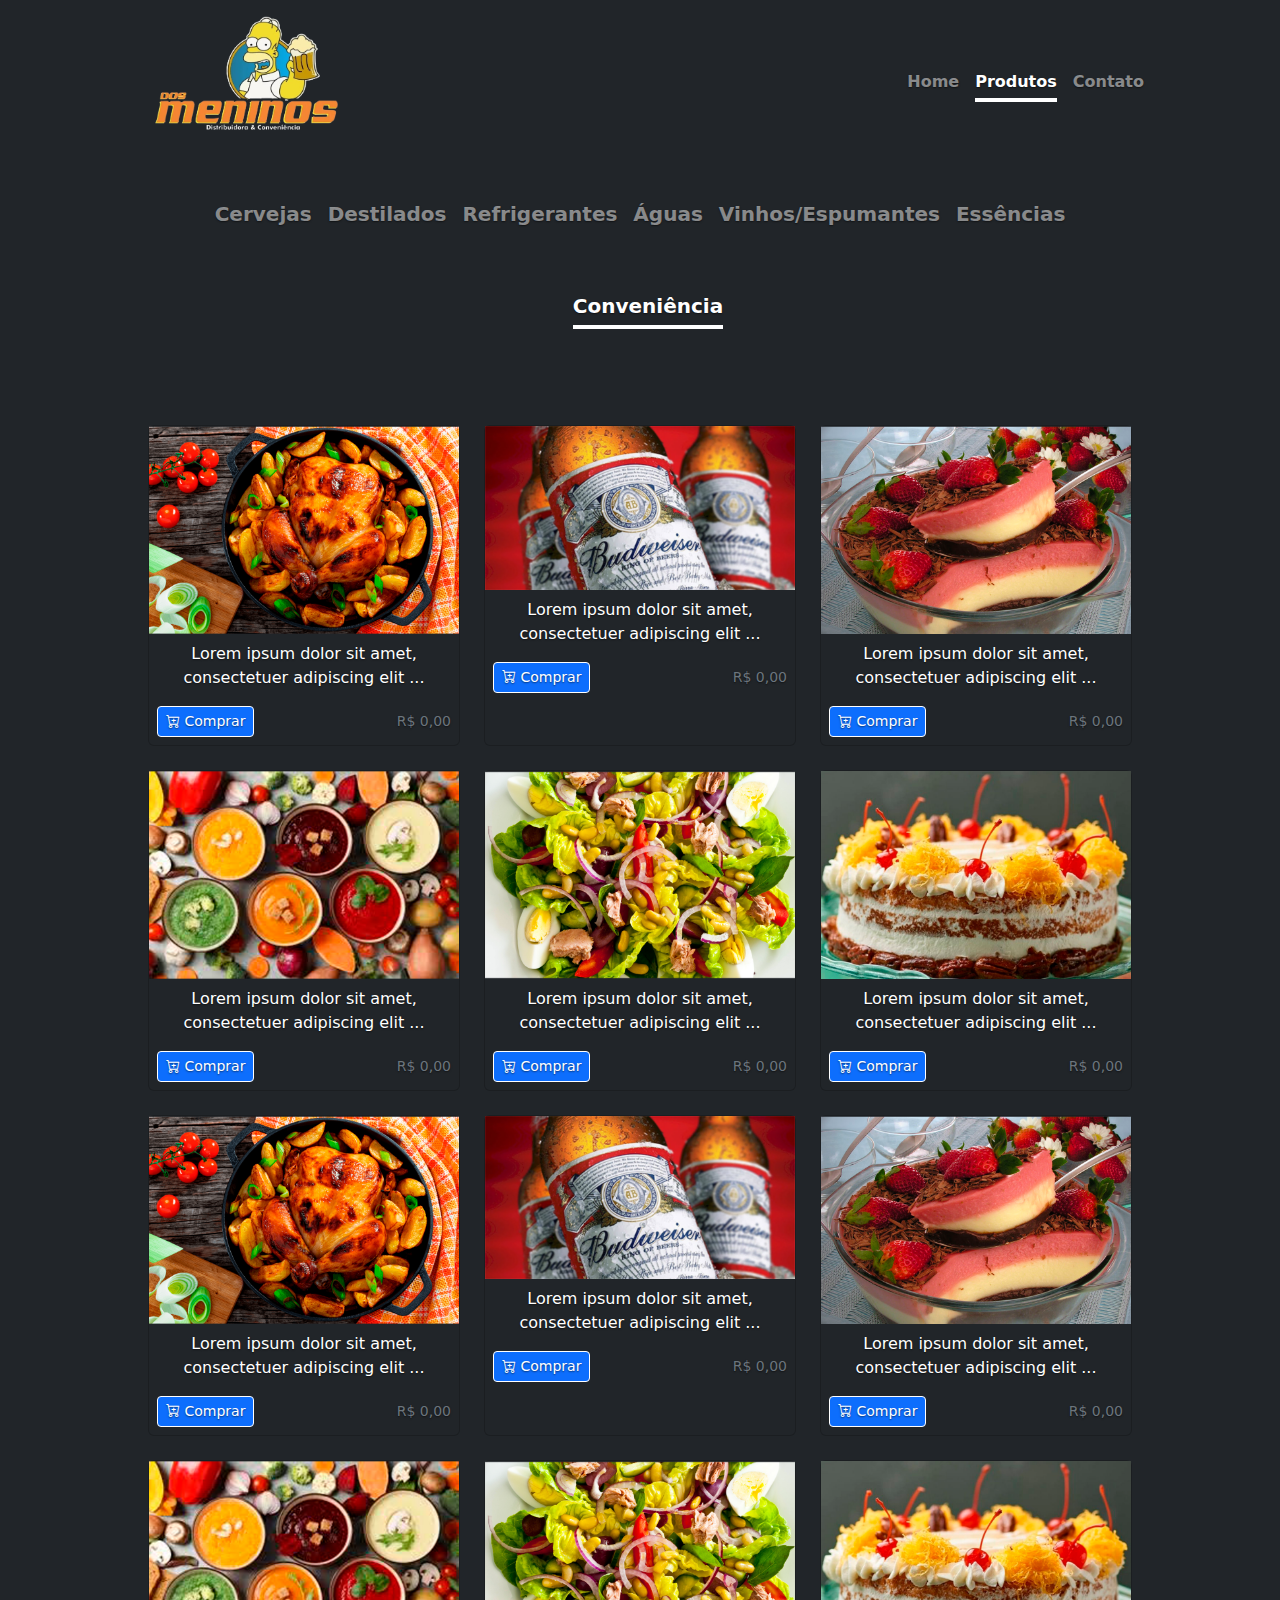
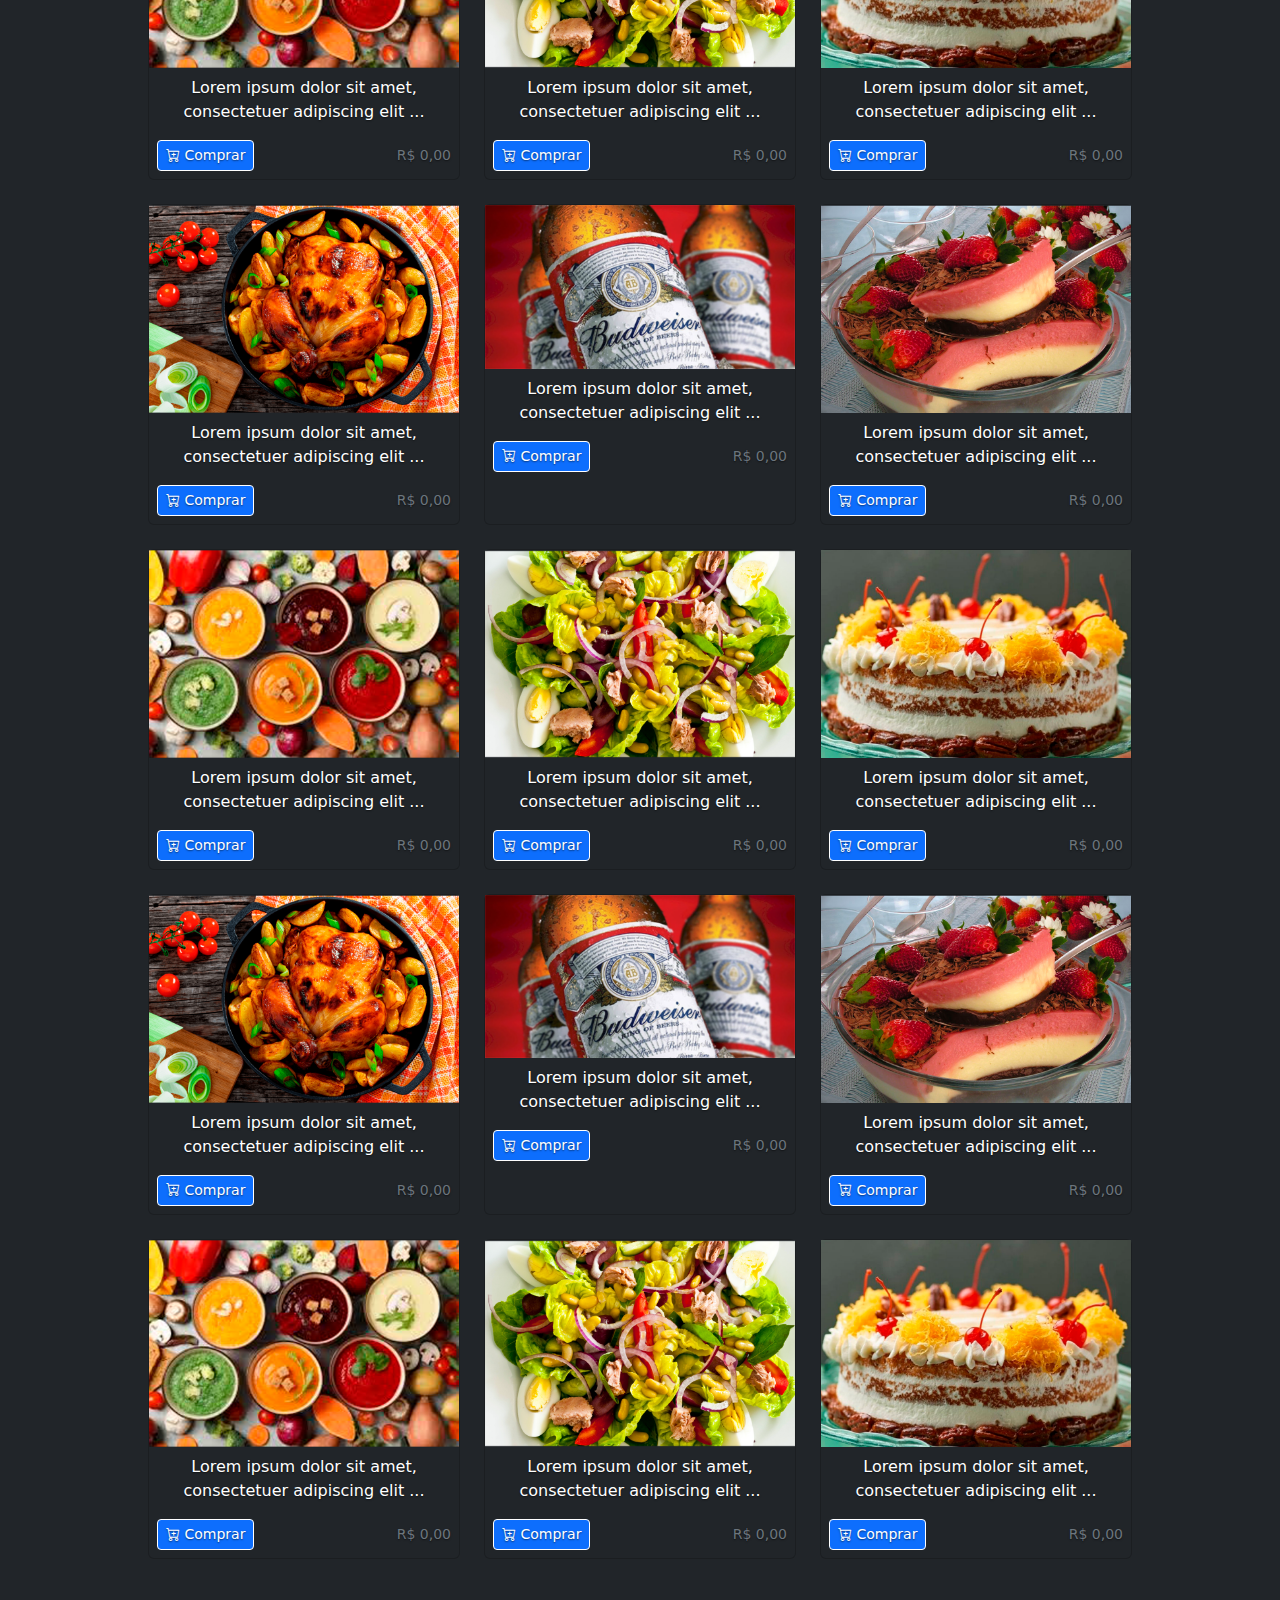
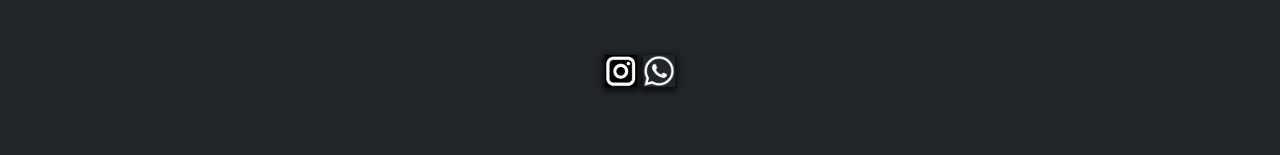
==== conveniencia.html @ 4f208ed7 "add paginas" ====
<!doctype html>
<html lang="pt-br" class="h-100">

<head>
    <meta charset="utf-8">
    <meta name="viewport" content="width=device-width, initial-scale=1">
    <meta name="description" content="Cardápio">
    <link rel="stylesheet" href="css/reset.css">
    <link rel="stylesheet" href="css/smoth.css">
    <link rel="stylesheet" href="css/cover.css">
    <link rel="stylesheet" href="css/style.css">
    <link rel="stylesheet" href="css/bootstrap.min.css">
    <link rel="stylesheet" href="css/bootstrap.css">
    <link rel="stylesheet" href="js/jquery.min.js">
    <link rel="stylesheet" href="css/corefeito.css">


    <link rel="stylesheet" href="https://cdn.jsdelivr.net/npm/bootstrap-icons@1.9.1/font/bootstrap-icons.css">

    <link rel="stylesheet" href="https://cdn.jsdelivr.net/npm/bootstrap@5.2.0/dist/css/bootstrap.min.css"
        integrity="sha384-gH2yIJqKdNHPEq0n4Mqa/HGKIhSkIHeL5AyhkYV8i59U5AR6csBvApHHNl/vI1Bx" crossorigin="anonymous">
    <script src="https://cdn.jsdelivr.net/npm/bootstrap@5.2.0/dist/js/bootstrap.min.js"
        integrity="sha384-ODmDIVzN+pFdexxHEHFBQH3/9/vQ9uori45z4JjnFsRydbmQbmL5t1tQ0culUzyK" crossorigin="anonymous">
    </script>


</head>

<body class="d-flex h-100 text-center text-white bg-dark">

    <div class="cover-container d-flex w-100 h-100 p-3 mx-auto flex-column center">
        <header class="mb-auto">
            <div>
                <img src="img/Logo.png" alt="Logo da Empresa" class="imagem" >
                <nav class="nav nav-masthead justify-content-center float-md-end expand-lg bg-dark">
                    <a class="nav-link" href="index.html">Home</a>
                    <a class="nav-link active" aria-current="page" href="produtos.html">Produtos<z/a>
                    <a class="nav-link" href="contato.html">Contato</a>
                </nav>
            </div>
        </header>
            <nav class="nav nav-masthead justify-content-center " style="font-size: 20px;">
                <a class="nav-link" href="produtos.html">Cervejas</a>
                <a class="nav-link" href="destilados.html">Destilados</a>
                <a class="nav-link" href="refrigerantes.html">Refrigerantes</a>
                <a class="nav-link" href="aguas.html">Águas</a>
                <a class="nav-link"  href="vinhos.html">Vinhos/Espumantes</a>
                <a class="nav-link" href="essencias.html">Essências</a>
                <a class="nav-link active" aria-current="page" href="conveniencia.html">Conveniência</a>
            </nav><br><br>
            <div class="album py-5 bg-dark">
            <div class="container">
            
                <div class="row row-cols-1 row-cols-sm-2 row-cols-md-3 g-4">
                    <div class="col">
                        <div class="card h-100  bg-dark">
                            <img src=img/frango-assado-com-batata.png alt="" class="img1">
                            <div class="card-body">
                                <p class="card-text">Lorem ipsum dolor sit amet, consectetuer adipiscing elit ...</p>
                                <div class="d-flex justify-content-between align-items-center">
                                    <div class="btn-group">
                                        <a href="carrinho.html"
                                            class="btn btn-sm btn-primary bi bi-cart-plus border-white"> Comprar
                                        </a>
                                    </div>
                                    <small class="text-muted">R$ 0,00</small>
                                </div>
                            </div>
                        </div>
                    </div>
                    <div class="col">
                        <div class="card h-100 bg-dark">
                            <img src="img/budweiser.jpg" alt="" class="img1">
                            <div class="card-body">
                                <p class="card-text">Lorem ipsum dolor sit amet, consectetuer adipiscing elit ...</p>
                                <div class="d-flex justify-content-between align-items-center">
                                    <div class="btn-group">
                                        <a href="carrinho.html"
                                            class="btn btn-sm btn-primary bi bi-cart-plus border-white"> Comprar
                                        </a>
                                    </div>
                                    <small class="text-muted">R$ 0,00</small>
                                </div>
                            </div>
                        </div>
                    </div>
                    <div class="col">
                        <div class="card h-100 bg-dark">
                            <img src="img/creme-napolitano.png" alt="" class="img1">
                            <div class="card-body">
                                <p class="card-text">Lorem ipsum dolor sit amet, consectetuer adipiscing elit ...</p>
                                <div class="d-flex justify-content-between align-items-center">
                                    <div class="btn-group">
                                        <a href="carrinho.html"
                                            class="btn btn-sm btn-primary bi bi-cart-plus border-white"> Comprar
                                        </a>
                                    </div>
                                    <small class="text-muted">R$ 0,00</small>
                                </div>
                            </div>
                        </div>
                    </div>
                    <br>
                    <div class="col">
                        <div class="card h-100 bg-dark">
                            <img src="img/sopas.png" alt="" class="img1">
                            <div class="card-body">
                                <p class="card-text">Lorem ipsum dolor sit amet, consectetuer adipiscing elit ...</p>
                                <div class="d-flex justify-content-between align-items-center">
                                    <div class="btn-group">
                                        <a href="carrinho.html"
                                            class="btn btn-sm btn-primary bi bi-cart-plus border-white"> Comprar
                                        </a>
                                    </div>
                                    <small class="text-muted">R$ 0,00</small>
                                </div>
                            </div>
                        </div>
                    </div>
                    <div class="col">
                        <div class="card h-100 bg-dark">
                            <img src="img/salada.png" alt="" class="img1">

                            <div class="card-body">
                                <p class="card-text">Lorem ipsum dolor sit amet, consectetuer adipiscing elit ...</p>
                                <div class="d-flex justify-content-between align-items-center">
                                    <div class="btn-group">
                                        <a href="carrinho.html"
                                            class="btn btn-sm btn-primary bi bi-cart-plus border-white"> Comprar
                                        </a>
                                    </div>
                                    <small class="text-muted">R$ 0,00</small>
                                </div>
                            </div>
                        </div>
                    </div>
                    <div class="col">
                        <div class="card h-100 bg-dark">
                            <img src="img/bolo.png" alt="" class="img1">

                            <div class="card-body">
                                <p class="card-text">Lorem ipsum dolor sit amet, consectetuer adipiscing elit ...</p>
                                <div class="d-flex justify-content-between align-items-center">
                                    <div class="btn-group">
                                        <a href="carrinho.html"
                                            class="btn btn-sm btn-primary bi bi-cart-plus border-white"> Comprar
                                        </a>
                                    </div>
                                    <small class="text-muted">R$ 0,00</small>
                                </div>
                            </div>
                        </div>
                    </div>
                        <div class="col">
                            <div class="card h-100  bg-dark">
                                <img src=img/frango-assado-com-batata.png alt="" class="img1">
                                <div class="card-body">
                                    <p class="card-text">Lorem ipsum dolor sit amet, consectetuer adipiscing elit ...</p>
                                    <div class="d-flex justify-content-between align-items-center">
                                        <div class="btn-group">
                                            <a href="carrinho.html"
                                                class="btn btn-sm btn-primary bi bi-cart-plus border-white"> Comprar
                                            </a>
                                        </div>
                                        <small class="text-muted">R$ 0,00</small>
                                    </div>
                                </div>
                            </div>
                        </div>
                        <div class="col">
                            <div class="card h-100 bg-dark">
                                <img src="img/budweiser.jpg" alt="" class="img1">
                                <div class="card-body">
                                    <p class="card-text">Lorem ipsum dolor sit amet, consectetuer adipiscing elit ...</p>
                                    <div class="d-flex justify-content-between align-items-center">
                                        <div class="btn-group">
                                            <a href="carrinho.html"
                                                class="btn btn-sm btn-primary bi bi-cart-plus border-white"> Comprar
                                            </a>
                                        </div>
                                        <small class="text-muted">R$ 0,00</small>
                                    </div>
                                </div>
                            </div>
                        </div>
                        <div class="col">
                            <div class="card h-100 bg-dark">
                                <img src="img/creme-napolitano.png" alt="" class="img1">
                                <div class="card-body">
                                    <p class="card-text">Lorem ipsum dolor sit amet, consectetuer adipiscing elit ...</p>
                                    <div class="d-flex justify-content-between align-items-center">
                                        <div class="btn-group">
                                            <a href="carrinho.html"
                                                class="btn btn-sm btn-primary bi bi-cart-plus border-white"> Comprar
                                            </a>
                                        </div>
                                        <small class="text-muted">R$ 0,00</small>
                                    </div>
                                </div>
                            </div>
                        </div>
                        <br>
                        <div class="col">
                            <div class="card h-100 bg-dark">
                                <img src="img/sopas.png" alt="" class="img1">
                                <div class="card-body">
                                    <p class="card-text">Lorem ipsum dolor sit amet, consectetuer adipiscing elit ...</p>
                                    <div class="d-flex justify-content-between align-items-center">
                                        <div class="btn-group">
                                            <a href="carrinho.html"
                                                class="btn btn-sm btn-primary bi bi-cart-plus border-white"> Comprar
                                            </a>
                                        </div>
                                        <small class="text-muted">R$ 0,00</small>
                                    </div>
                                </div>
                            </div>
                        </div>
                        <div class="col">
                            <div class="card h-100 bg-dark">
                                <img src="img/salada.png" alt="" class="img1">
    
                                <div class="card-body">
                                    <p class="card-text">Lorem ipsum dolor sit amet, consectetuer adipiscing elit ...</p>
                                    <div class="d-flex justify-content-between align-items-center">
                                        <div class="btn-group">
                                            <a href="carrinho.html"
                                                class="btn btn-sm btn-primary bi bi-cart-plus border-white"> Comprar
                                            </a>
                                        </div>
                                        <small class="text-muted">R$ 0,00</small>
                                    </div>
                                </div>
                            </div>
                        </div>
                        <div class="col">
                            <div class="card h-100 bg-dark">
                                <img src="img/bolo.png" alt="" class="img1">
    
                                <div class="card-body">
                                    <p class="card-text">Lorem ipsum dolor sit amet, consectetuer adipiscing elit ...</p>
                                    <div class="d-flex justify-content-between align-items-center">
                                        <div class="btn-group">
                                            <a href="carrinho.html"
                                                class="btn btn-sm btn-primary bi bi-cart-plus border-white"> Comprar
                                            </a>
                                        </div>
                                        <small class="text-muted">R$ 0,00</small>
                                    </div>
                                </div>
                            </div>
                        </div>
                        <div class="col">
                            <div class="card h-100  bg-dark">
                                <img src=img/frango-assado-com-batata.png alt="" class="img1">
                                <div class="card-body">
                                    <p class="card-text">Lorem ipsum dolor sit amet, consectetuer adipiscing elit ...</p>
                                    <div class="d-flex justify-content-between align-items-center">
                                        <div class="btn-group">
                                            <a href="carrinho.html"
                                                class="btn btn-sm btn-primary bi bi-cart-plus border-white"> Comprar
                                            </a>
                                        </div>
                                        <small class="text-muted">R$ 0,00</small>
                                    </div>
                                </div>
                            </div>
                        </div>
                        <div class="col">
                            <div class="card h-100 bg-dark">
                                <img src="img/budweiser.jpg" alt="" class="img1">
                                <div class="card-body">
                                    <p class="card-text">Lorem ipsum dolor sit amet, consectetuer adipiscing elit ...</p>
                                    <div class="d-flex justify-content-between align-items-center">
                                        <div class="btn-group">
                                            <a href="carrinho.html"
                                                class="btn btn-sm btn-primary bi bi-cart-plus border-white"> Comprar
                                            </a>
                                        </div>
                                        <small class="text-muted">R$ 0,00</small>
                                    </div>
                                </div>
                            </div>
                        </div>
                        <div class="col">
                            <div class="card h-100 bg-dark">
                                <img src="img/creme-napolitano.png" alt="" class="img1">
                                <div class="card-body">
                                    <p class="card-text">Lorem ipsum dolor sit amet, consectetuer adipiscing elit ...</p>
                                    <div class="d-flex justify-content-between align-items-center">
                                        <div class="btn-group">
                                            <a href="carrinho.html"
                                                class="btn btn-sm btn-primary bi bi-cart-plus border-white"> Comprar
                                            </a>
                                        </div>
                                        <small class="text-muted">R$ 0,00</small>
                                    </div>
                                </div>
                            </div>
                        </div>
                        <br>
                        <div class="col">
                            <div class="card h-100 bg-dark">
                                <img src="img/sopas.png" alt="" class="img1">
                                <div class="card-body">
                                    <p class="card-text">Lorem ipsum dolor sit amet, consectetuer adipiscing elit ...</p>
                                    <div class="d-flex justify-content-between align-items-center">
                                        <div class="btn-group">
                                            <a href="carrinho.html"
                                                class="btn btn-sm btn-primary bi bi-cart-plus border-white"> Comprar
                                            </a>
                                        </div>
                                        <small class="text-muted">R$ 0,00</small>
                                    </div>
                                </div>
                            </div>
                        </div>
                        <div class="col">
                            <div class="card h-100 bg-dark">
                                <img src="img/salada.png" alt="" class="img1">
    
                                <div class="card-body">
                                    <p class="card-text">Lorem ipsum dolor sit amet, consectetuer adipiscing elit ...</p>
                                    <div class="d-flex justify-content-between align-items-center">
                                        <div class="btn-group">
                                            <a href="carrinho.html"
                                                class="btn btn-sm btn-primary bi bi-cart-plus border-white"> Comprar
                                            </a>
                                        </div>
                                        <small class="text-muted">R$ 0,00</small>
                                    </div>
                                </div>
                            </div>
                        </div>
                        <div class="col">
                            <div class="card h-100 bg-dark">
                                <img src="img/bolo.png" alt="" class="img1">
    
                                <div class="card-body">
                                    <p class="card-text">Lorem ipsum dolor sit amet, consectetuer adipiscing elit ...</p>
                                    <div class="d-flex justify-content-between align-items-center">
                                        <div class="btn-group">
                                            <a href="carrinho.html"
                                                class="btn btn-sm btn-primary bi bi-cart-plus border-white"> Comprar
                                            </a>
                                        </div>
                                        <small class="text-muted">R$ 0,00</small>
                                    </div>
                                </div>
                            </div>
                        </div>
                            <div class="col">
                                <div class="card h-100  bg-dark">
                                    <img src=img/frango-assado-com-batata.png alt="" class="img1">
                                    <div class="card-body">
                                        <p class="card-text">Lorem ipsum dolor sit amet, consectetuer adipiscing elit ...</p>
                                        <div class="d-flex justify-content-between align-items-center">
                                            <div class="btn-group">
                                                <a href="carrinho.html"
                                                    class="btn btn-sm btn-primary bi bi-cart-plus border-white"> Comprar
                                                </a>
                                            </div>
                                            <small class="text-muted">R$ 0,00</small>
                                        </div>
                                    </div>
                                </div>
                            </div>
                            <div class="col">
                                <div class="card h-100 bg-dark">
                                    <img src="img/budweiser.jpg" alt="" class="img1">
                                    <div class="card-body">
                                        <p class="card-text">Lorem ipsum dolor sit amet, consectetuer adipiscing elit ...</p>
                                        <div class="d-flex justify-content-between align-items-center">
                                            <div class="btn-group">
                                                <a href="carrinho.html"
                                                    class="btn btn-sm btn-primary bi bi-cart-plus border-white"> Comprar
                                                </a>
                                            </div>
                                            <small class="text-muted">R$ 0,00</small>
                                        </div>
                                    </div>
                                </div>
                            </div>
                            <div class="col">
                                <div class="card h-100 bg-dark">
                                    <img src="img/creme-napolitano.png" alt="" class="img1">
                                    <div class="card-body">
                                        <p class="card-text">Lorem ipsum dolor sit amet, consectetuer adipiscing elit ...</p>
                                        <div class="d-flex justify-content-between align-items-center">
                                            <div class="btn-group">
                                                <a href="carrinho.html"
                                                    class="btn btn-sm btn-primary bi bi-cart-plus border-white"> Comprar
                                                </a>
                                            </div>
                                            <small class="text-muted">R$ 0,00</small>
                                        </div>
                                    </div>
                                </div>
                            </div>
                            <br>
                            <div class="col">
                                <div class="card h-100 bg-dark">
                                    <img src="img/sopas.png" alt="" class="img1">
                                    <div class="card-body">
                                        <p class="card-text">Lorem ipsum dolor sit amet, consectetuer adipiscing elit ...</p>
                                        <div class="d-flex justify-content-between align-items-center">
                                            <div class="btn-group">
                                                <a href="carrinho.html"
                                                    class="btn btn-sm btn-primary bi bi-cart-plus border-white"> Comprar
                                                </a>
                                            </div>
                                            <small class="text-muted">R$ 0,00</small>
                                        </div>
                                    </div>
                                </div>
                            </div>
                            <div class="col">
                                <div class="card h-100 bg-dark">
                                    <img src="img/salada.png" alt="" class="img1">
        
                                    <div class="card-body">
                                        <p class="card-text">Lorem ipsum dolor sit amet, consectetuer adipiscing elit ...</p>
                                        <div class="d-flex justify-content-between align-items-center">
                                            <div class="btn-group">
                                                <a href="carrinho.html"
                                                    class="btn btn-sm btn-primary bi bi-cart-plus border-white"> Comprar
                                                </a>
                                            </div>
                                            <small class="text-muted">R$ 0,00</small>
                                        </div>
                                    </div>
                                </div>
                            </div>
                            <div class="col">
                                <div class="card h-100 bg-dark">
                                    <img src="img/bolo.png" alt="" class="img1">
        
                                    <div class="card-body">
                                        <p class="card-text">Lorem ipsum dolor sit amet, consectetuer adipiscing elit ...</p>
                                        <div class="d-flex justify-content-between align-items-center">
                                            <div class="btn-group">
                                                <a href="carrinho.html"
                                                    class="btn btn-sm btn-primary bi bi-cart-plus border-white"> Comprar
                                                </a>
                                            </div>
                                            <small class="text-muted">R$ 0,00</small>
                                        </div>
                                    </div>
                                </div>
                            </div>
                </div>
                <footer class="mt-auto text-white-50">


                    <a href="https://www.instagram.com/distridosmeninos/" target="_blank"><img src="img/instagram.png"
                            alt="https://www.instagram.com/distridosmeninos/" class="logo-instagram"></a>

                    <a href="https://api.whatsapp.com/send?phone=5561991079528&text=Oi%2C+gostaria+de+fazer+um+pedido+na+distribuidora+KI+BEBIDAS+%21" target="_blank"><img src="img/whatsapp.png"
                            alt="https://api.whatsapp.com/send?phone=5561991079528&text=Oi%2C+gostaria+de+fazer+um+pedido+na+distribuidora+KI+BEBIDAS+%21" class="logo-youtube"></a>

                </footer>

                <script src="https://ajax.googleapis.com/ajax/libs/jquery/3.6.0/jquery.min.js"></script>
                <script src="js/bootstrap.min.js"></script>


</body>

</html>
---- css/smoth.css ----
.row {
    margin: 80px 0px 80px 0px;
}

img:hover {
    -webkit-transform: scale(1.5, 1.5);
    -ms-transform: scale(1.1, 1.1);
    transform: scale(1.1, 1.1);
    transition-duration: 0.3s;
    -webkit-transition-duration: 0.3s;
}

.logo-github,
.logo-instagram,
.logo-twitter,
.logo-linkedin,
.logo-lastfm,
.logo-youtube {
    width: 32px;
    height: 32px;
    margin: 0px;

    
}
---- css/cover.css ----
/*
 * Globals
 */


/* Custom default button */
.btn-secondary,
.btn-secondary:hover,
.btn-secondary:focus {
  color: #333;
  text-shadow: none;
  /* Prevent inheritance from `body` */
}


/*
 * Base structure
 */

body {
  text-shadow: 0 .05rem .1rem rgba(0, 0, 0, .5);
  box-shadow: inset 0 0 0rem rgba(0, 0, 0, .05);
}

div .card-body {
  padding: 0.50rem;
}

.cover-container {
  max-width: 65em;
}


/*
 * Header
 */

.nav-masthead .nav-link {
  padding: .25rem 0;
  font-weight: 700;
  color: rgba(255, 255, 255, .5);
  background-color: transparent;
  border-bottom: .25rem solid transparent;
  margin-top: 50px;
}

.nav-masthead .nav-link:hover,
.nav-masthead .nav-link:focus {
  border-bottom-color: rgba(255, 255, 255, .25);
}

.nav-masthead .nav-link+.nav-link {
  margin-top: 50px;
  margin-left: 1rem;
}

.nav-masthead .active {
  color: #fff;
  border-bottom-color: #fff;
}

.logo-github,
.logo-instagram,
.logo-twitter,
.logo-linkedin,
.logo-lastfm,
.logo-youtube {
  width: 32px;
  height: 32px;

}
---- css/style.css ----
.bd-placeholder-img {
  font-size: 1rem;
  text-anchor: middle;
  -webkit-user-select: none;
  -moz-user-select: none;
  user-select: none;
}

@media (min-width: 768px) {
  .bd-placeholder-img-lg {
    font-size: 3.5rem;
  }
}

.b-example-divider {
  height: 3rem;
  background-color: rgba(0, 0, 0, .1);
  border: solid rgba(0, 0, 0, .15);
  border-width: 1px 0;
  box-shadow: inset 0 .5em 1.5em rgba(0, 0, 0, .1), inset 0 .125em .5em rgba(0, 0, 0, .15);
}

.b-example-vr {
  flex-shrink: 0;
  width: 1.5rem;
  height: 100vh;
}

.bi {
  vertical-align: -.125em;
  fill: currentColor;
}

.nav-scroller {
  position: relative;
  z-index: 2;
  height: 2.75rem;
  overflow-y: hidden;
}

.nav-scroller .nav {
  display: flex;
  flex-wrap: nowrap;
  padding-bottom: 1rem;
  margin-top: -1px;
  overflow-x: auto;
  text-align: center;
  white-space: nowrap;
  -webkit-overflow-scrolling: touch;
}
.imagem {
  width: 220px; /* Defina a largura desejada */
  height: auto; /* Mantém a proporção de aspecto original */
  float: left; /* Alinha a em no canto esquerdo */
}

.logo-github,
.logo-instagram,
.logo-twitter,
.logo-linkedin,
.logo-lastfm,
.logo-youtube {
  margin-top: 1rem;
  width: 32px;
  height: 32px;
  fill: currentColor;
  filter: gray;
  /* IE6-9 */
  -webkit-filter: grayscale(1);
  /* Google Chrome, Safari 6+ & Opera 15+ */
  -webkit-box-shadow: 0px 2px 6px 2px rgba(0, 0, 0, 0.75);
  -moz-box-shadow: 0px 2px 6px 2px rgba(0, 0, 0, 0.75);
  box-shadow: 0px 2px 6px 2px rgba(0, 0, 0, 0.75);
  margin-bottom: 20px;
}
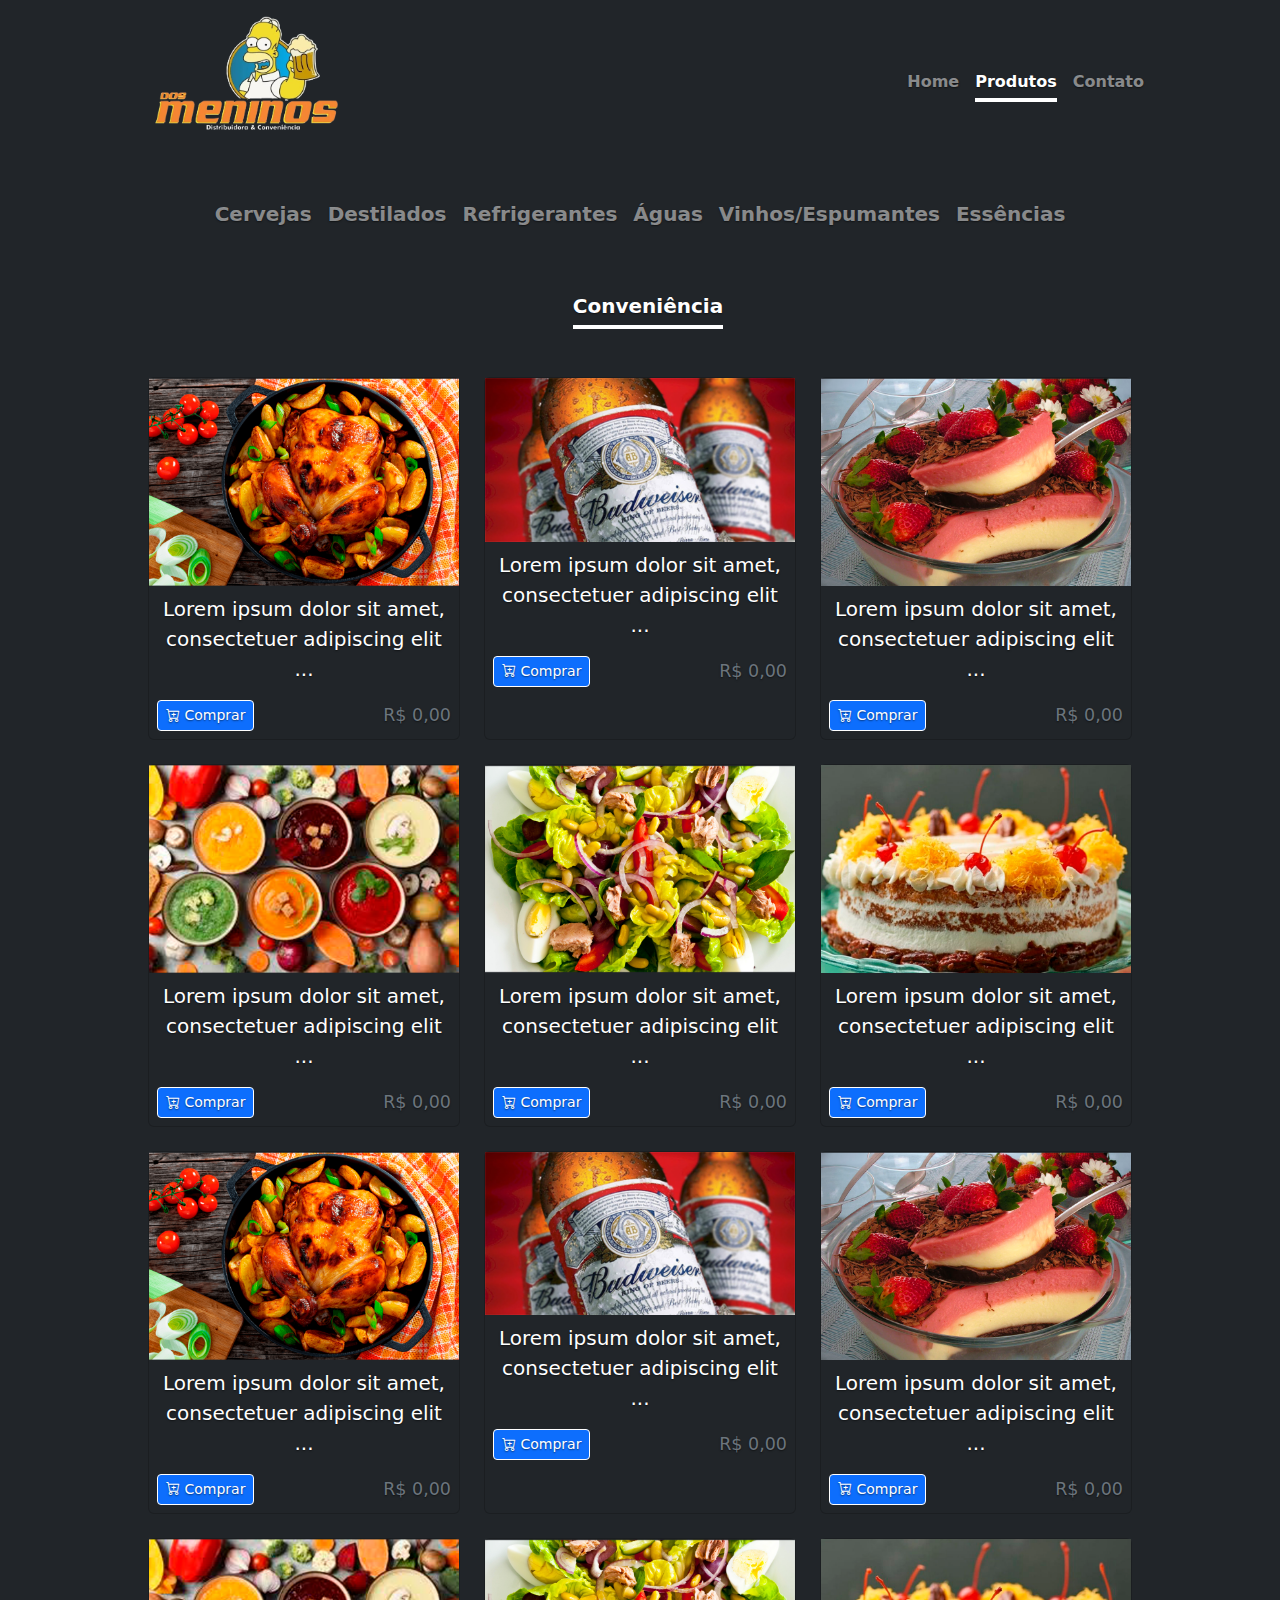
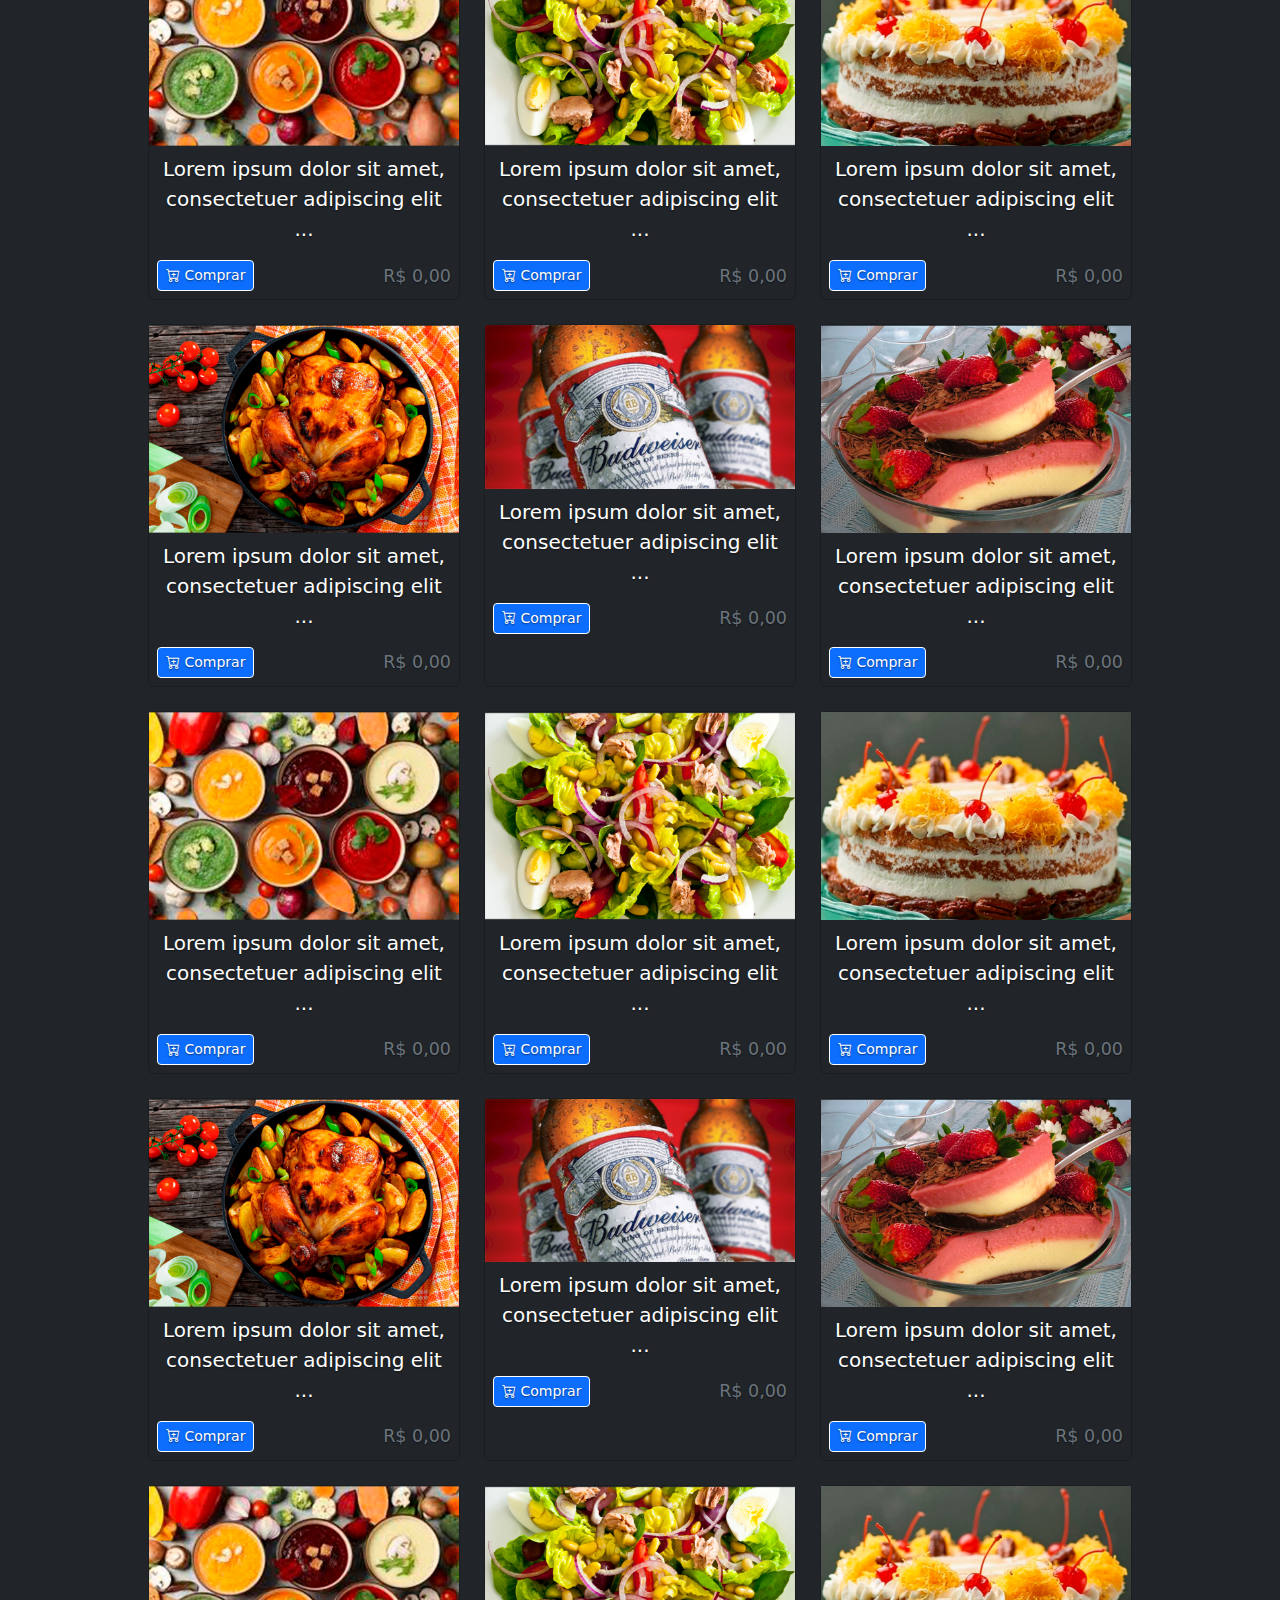
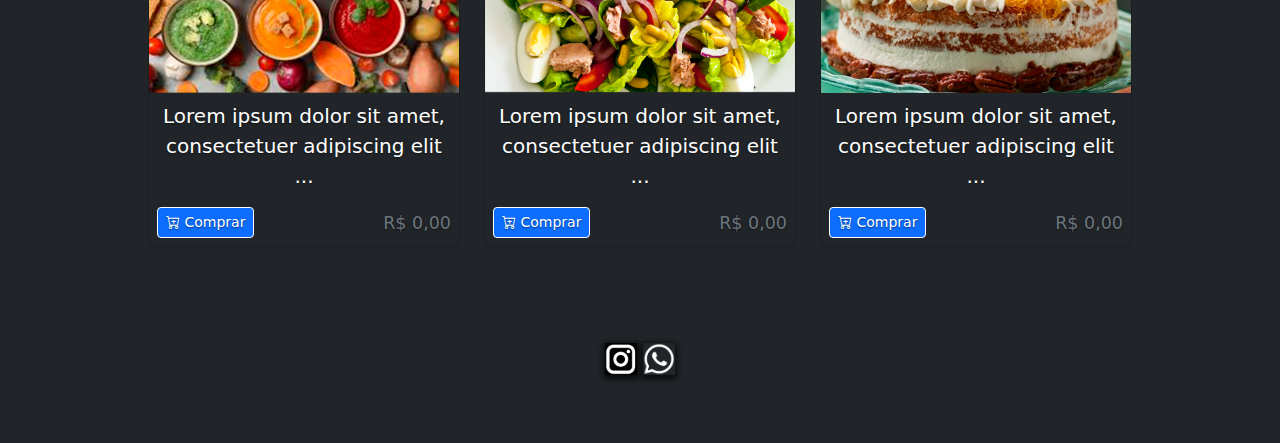
==== commit e073cc60: "deletar pagina de contato" ====
--- a/conveniencia.html
+++ b/conveniencia.html
@@ -47,7 +47,6 @@
                 <a class="nav-link"  href="vinhos.html">Vinhos/Espumantes</a>
                 <a class="nav-link" href="essencias.html">Essências</a>
                 <a class="nav-link active" aria-current="page" href="conveniencia.html">Conveniência</a>
-            </nav><br><br>
             <div class="album py-5 bg-dark">
             <div class="container">
             
